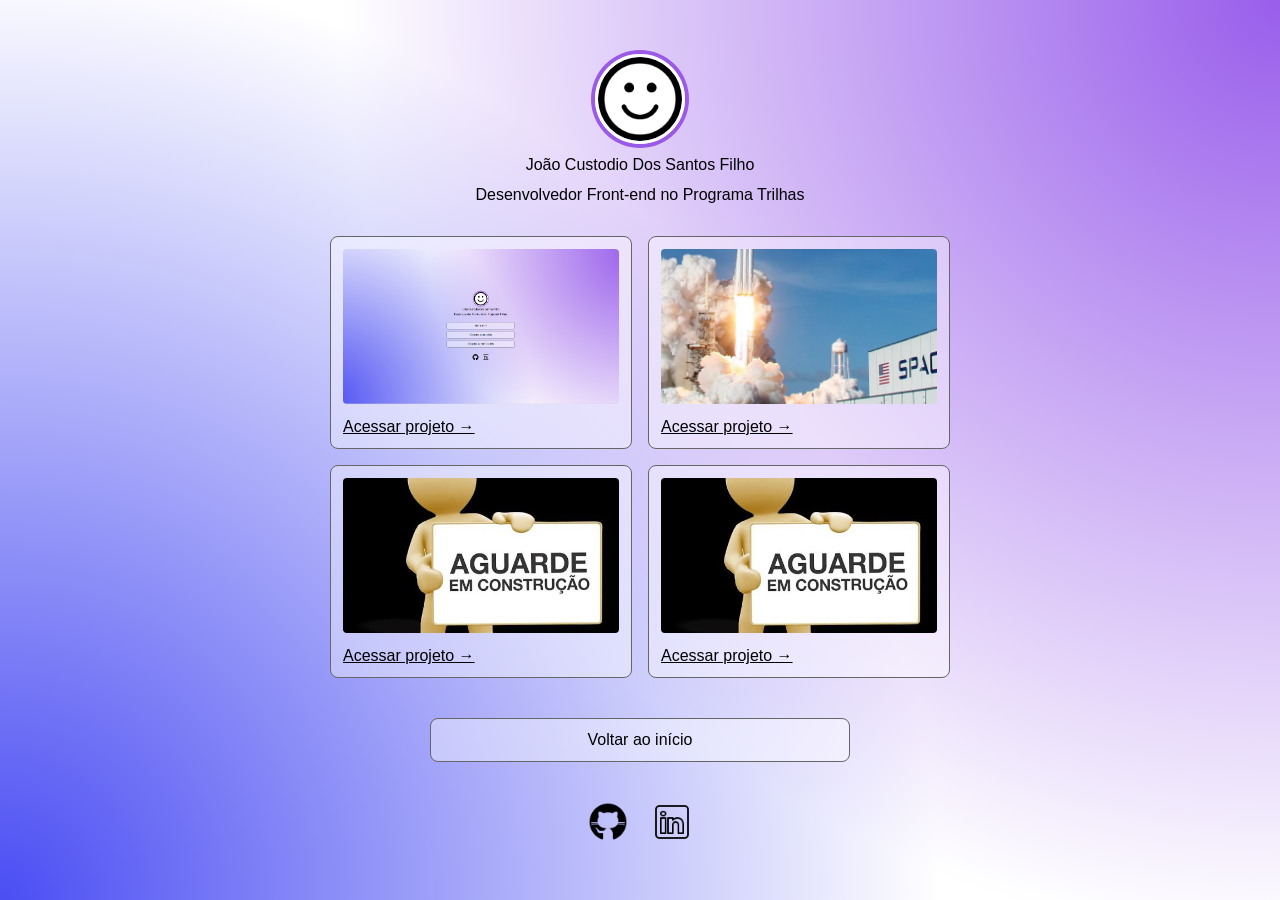
==== projetos.html @ d92e291d "Muitas alterações sobre, projetos e certificados" ====
<!DOCTYPE html>
<html lang="en">
<head>
    <meta charset="UTF-8">
    <meta name="viewport" content="width=device-width, initial-scale=1.0">
    <title>Sobre mim | João Custodio</title>
    <link rel="stylesheet" href="css/style.css">
</head>
<body>
    <main>
    <img class="foto" src="img/images.png" alt="Imagem provisoria de joão custodio">
    <h1>João Custodio Dos Santos Filho</h1>
    <p>Desenvolvedor Front-end no Programa Trilhas</p>
    <section class="projetos">

    <article class="card">
            <img src="img/projeto1.png" alt="Prévia do meu portfólio">
            <a href="https://github.com/joaocdsf16-lab/jo" target="_blank">Acessar projeto →</a>
    </article>

    <article class="card">
            <img src="img/projeto2.jpg" alt="Foguete decolando">
            <a href="foguete.html">Acessar projeto →</a>
    </article>

    <article class="card">
        <img src="img/projeto3.jpg" alt="Descrição do projeto 3">
        <a href="construção.html">Acessar projeto →</a>
    </article>

    <article class="card">
        <img src="img/projeto3.jpg" alt="Descrição do projeto 4">
        <a href="construção.html">Acessar projeto →</a>
    </article>

    </section>
    <nav class="Voltar">
        <a href="index.html">Voltar ao início</a>
    </nav>
    <div class="redes">
    <a  href="https://github.com/joaocdsf16-lab"><img src="img/github.png" alt="github"></a>
    <a  href="#"><img src="img/linkedin.png" alt="linkedin"></a>
    <!-- TODO: trocar pelo link do meu LinkedIn -->
    </div>
</main>
</body>
</html>
---- css/style.css ----
*{
    margin:0;
    padding: 0;
    box-sizing: border-box;
}

body{
    font-family: sans-serif;
    min-height: 100vh;
    display: flex;
    justify-content: center;
    align-items: center;
    background: radial-gradient(circle at top right, #995eeb, transparent 60%),
                radial-gradient(circle at bottom left, #4b4ef3, transparent 60%),
                #ffffff;
    background-attachment: fixed;
}

main{
    display: flex;
    flex-direction: column;
    align-items: center;
}

.foto{
    width: 90px;
    height: 90px;
    border-radius: 50%;
    object-fit: cover;
    border: 1px solid #555;
    border: 3px solid white;
    box-shadow: 0 0 0 4px #9b59e8;
}

h1{
    font-size: 16px;
    font-weight: 400;
    margin-top: 12px;
}

main p{
    font-size: 16px;
    margin-top: 12px;
}

nav{
    display: flex;
    flex-direction: column;
    gap: 12px;
    width: 420px;
    margin-top: 40px;
}

nav a{
    display: block;
    padding: 12px;
    text-align: center;
    color:black;
    text-decoration: none;
    background-color: rgba(255,255,255,0.4);
    border: 1px solid #666;
    border-radius: 8px;
}

nav a:hover{
    background-color: rgba(255,255,255,0.8);
}

.redes{
    display: flex;
    gap: 24px;
    margin-top: 40px;
}

.redes img{
    width: 40px;
    height: 40px;
}

/* css dos projeto */

.sobre-texto {
    max-width: 620px;
    text-align: center;
    line-height: 1.5;
    margin-top: 40px;
    padding: 24px;
    border: 1px solid #666;
    border-radius: 12px;
    background-color: rgba(255, 255, 255, 0.4);
}

.voltar {
    width: 220px;
}

.projetos {
    display: grid;
    grid-template-columns: 1fr 1fr;
    gap: 16px;
    width: 620px;
    margin-top: 32px;
}

.card {
    padding: 12px;
    border: 1px solid #666;
    border-radius: 8px;
    background-color: rgba(255, 255, 255, 0.4);
}

.card img {
    width: 100%;
    aspect-ratio: 16 / 9;
    object-fit: cover;
    border-radius: 4px;
}

.card a {
    display: block;
    margin-top: 10px;
    color: black;
}

body.pagina-foguete {
    background:
        linear-gradient(rgba(0, 0, 0, 0.45), rgba(0, 0, 0, 0.45)),
        url("../img/projeto2.jpg");
    background-size: cover;
    background-position: center;
    background-repeat: no-repeat;
    background-attachment: fixed;
}

main.foguete {
    width: 100%;
    min-height: 100vh;
    justify-content: center;
    gap: 32px;
    padding: 48px 24px;
    color: white;
    text-align: center;
}

.foguete h1 {
    font-size: 64px;
    font-weight: 700;
    letter-spacing: 4px;
    text-shadow: 0 4px 12px rgba(0, 0, 0, 0.6);
}

.foguete-caixa {
    max-width: 560px;
    padding: 32px;
    border: 2px solid white;
    border-radius: 16px;
    background-color: rgba(0, 0, 0, 0.35);
    backdrop-filter: blur(6px);
    box-shadow: 0 0 20px rgba(255, 255, 255, 0.35);
}

.foguete-caixa h2 {
    font-size: 26px;
    margin-bottom: 16px;
}

.foguete-caixa p {
    font-size: 18px;
    line-height: 1.5;
}
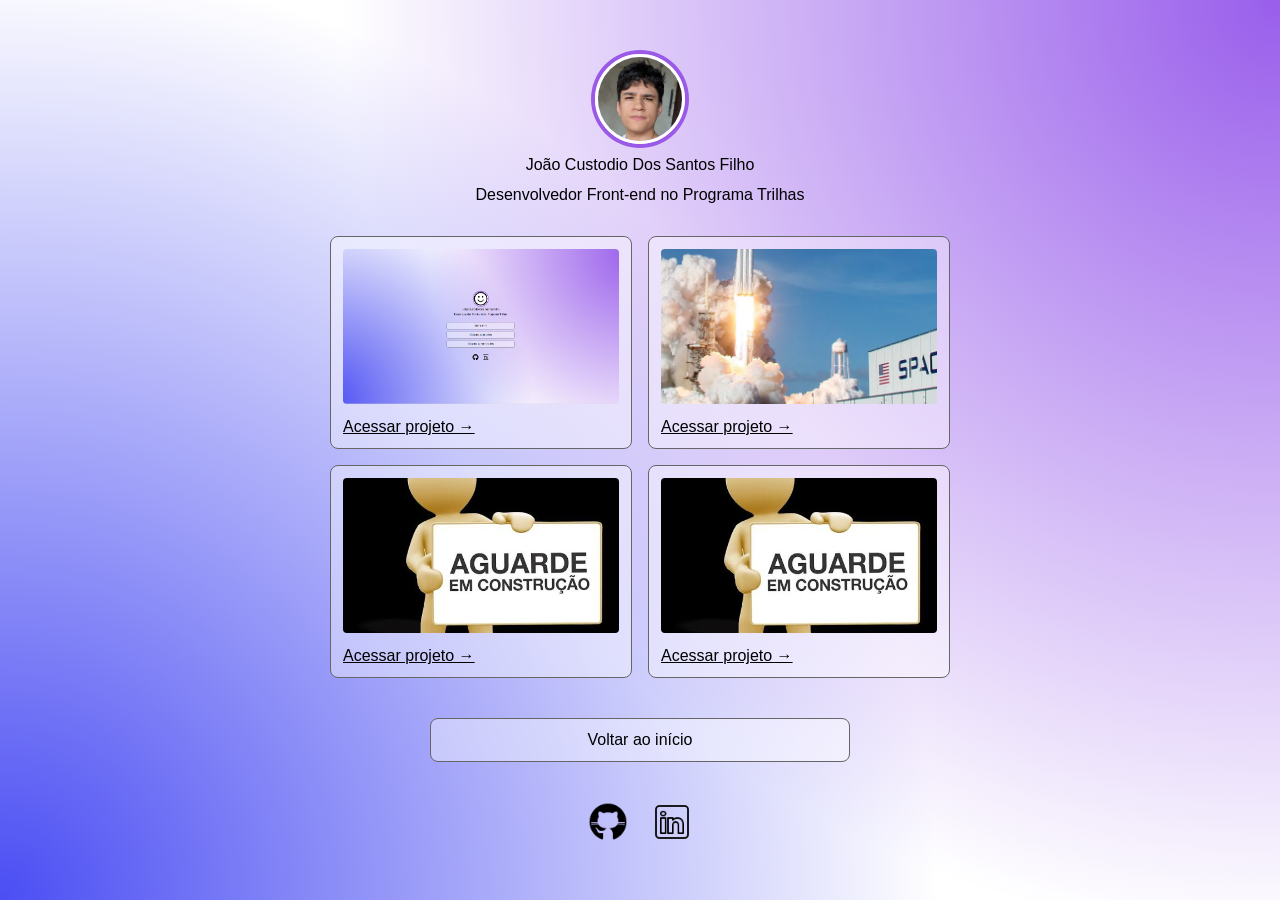
==== commit afae3cbb: "novamente ultimas atualizações" ====
--- a/projetos.html
+++ b/projetos.html
@@ -1,5 +1,5 @@
 <!DOCTYPE html>
-<html lang="en">
+<html lang="pr-br">
 <head>
     <meta charset="UTF-8">
     <meta name="viewport" content="width=device-width, initial-scale=1.0">
@@ -8,7 +8,7 @@
 </head>
 <body>
     <main>
-    <img class="foto" src="img/images.png" alt="Imagem provisoria de joão custodio">
+    <img class="foto" src="img/images.jpg" alt="Minha foto">
     <h1>João Custodio Dos Santos Filho</h1>
     <p>Desenvolvedor Front-end no Programa Trilhas</p>
     <section class="projetos">
@@ -25,12 +25,12 @@
 
     <article class="card">
         <img src="img/projeto3.jpg" alt="Descrição do projeto 3">
-        <a href="construção.html">Acessar projeto →</a>
+        <a href="construcao.html">Acessar projeto →</a>
     </article>
 
     <article class="card">
         <img src="img/projeto3.jpg" alt="Descrição do projeto 4">
-        <a href="construção.html">Acessar projeto →</a>
+        <a href="construcao.html">Acessar projeto →</a>
     </article>
 
     </section>
